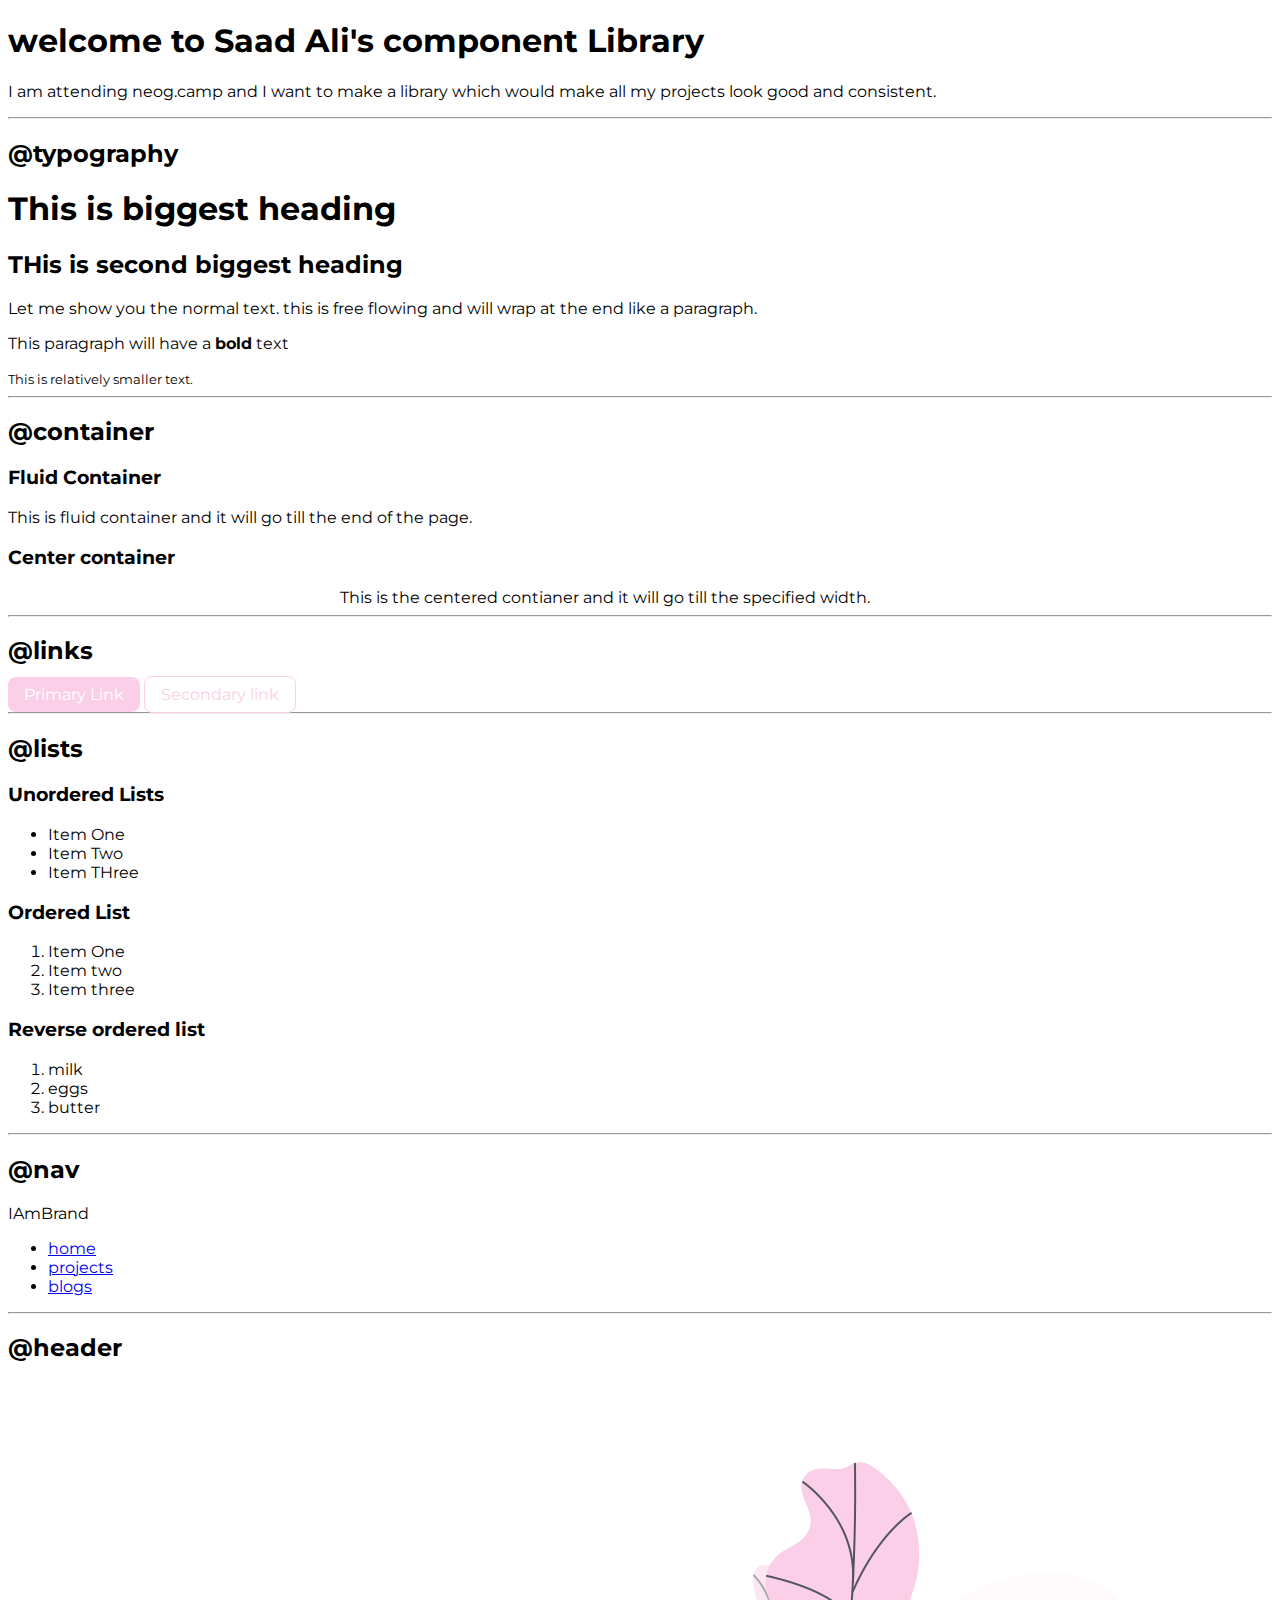
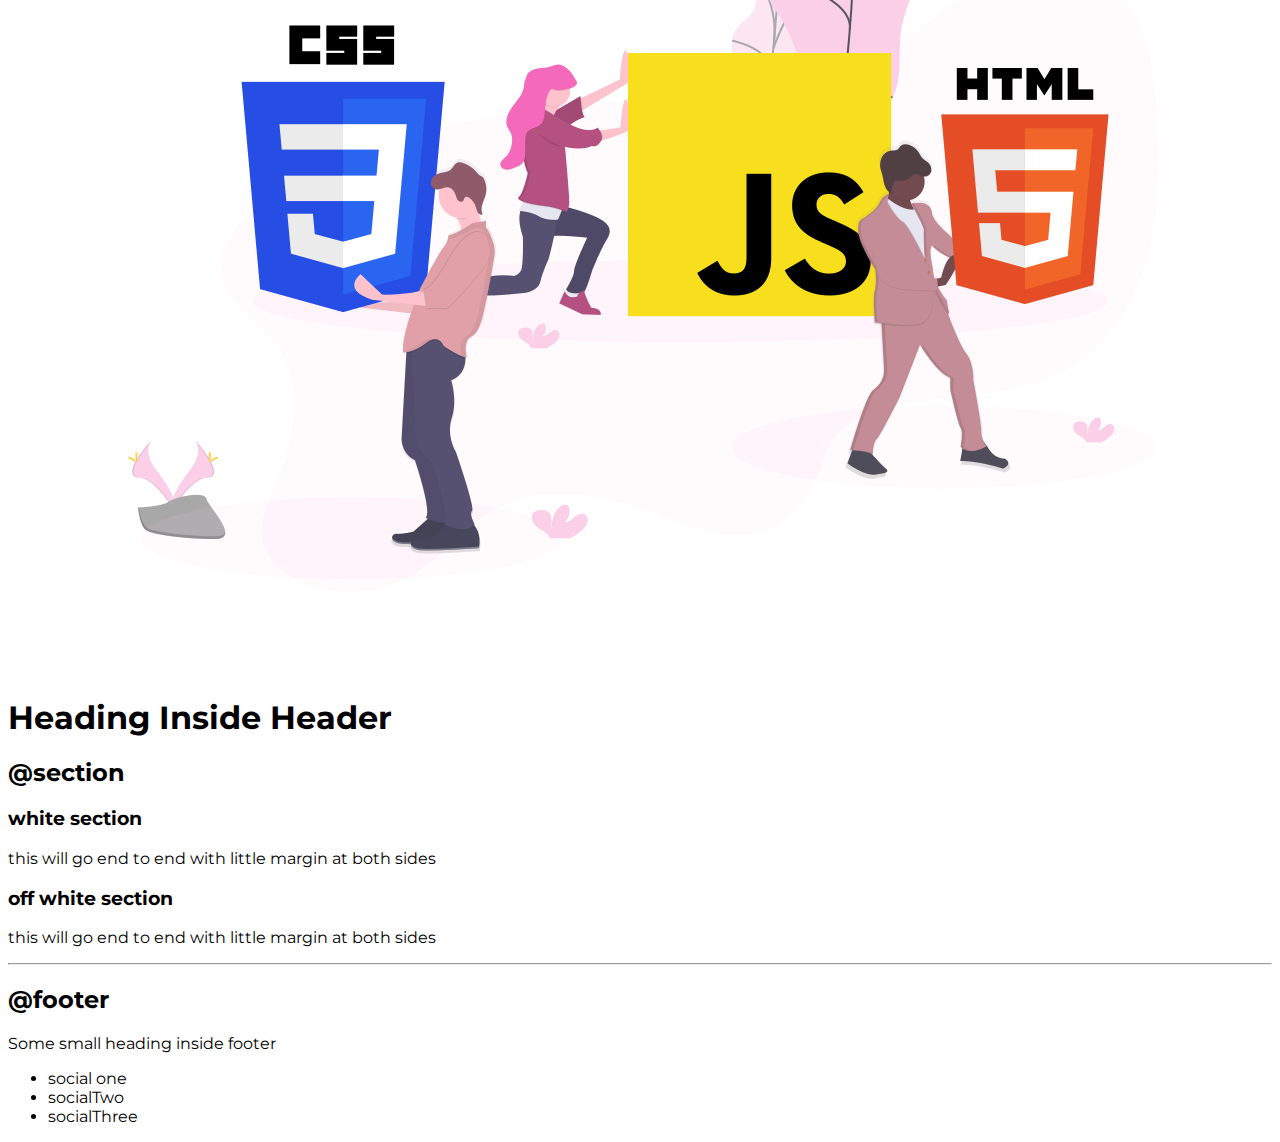
==== index.html @ c10e1b1b "updated links" ====
<!DOCTYPE html>
<html lang="en">
  <head>
    <meta charset="UTF-8" />
    <meta http-equiv="X-UA-Compatible" content="IE=edge" />
    <meta name="viewport" content="width=device-width, initial-scale=1.0" />
    <title>Component Library</title>
    <!-- <style>
      body {
        color: red;
      }
    </style> -->
    <!-- Third way of css -->
    <link rel="stylesheet" href="styles.css" />
  </head>
  <body>
    <h1>welcome to Saad Ali's component Library</h1>
    <p>
      I am attending neog.camp and I want to make a library which would make all
      my projects look good and consistent.
    </p>
    <hr />
    <h2>@typography</h2>
    <h1>This is biggest heading</h1>
    <h2>THis is second biggest heading</h2>
    <p>
      Let me show you the normal text. this is free flowing and will wrap at the
      end like a paragraph.
    </p>
    <p>This paragraph will have a <strong>bold</strong> text</p>
    <small>This is relatively smaller text.</small>
    <hr />
    <h2>@container</h2>
    <h3>Fluid Container</h3>
    <div class="container-fluid">
      This is fluid container and it will go till the end of the page.
    </div>
    <h3>Center container</h3>
    <div class="container container-center">
      This is the centered contianer and it will go till the specified width.
    </div>
    <hr />
    <h2>@links</h2>
    <a href="/" class="link primary-link">Primary Link</a>
    <a href="/" class="link secondary-link">Secondary link</a>
    <hr />
    <h2>@lists</h2>
    <h3>Unordered Lists</h3>
    <ul>
      <li>Item One</li>
      <li>Item Two</li>
      <li>Item THree</li>
    </ul>
    <h3>Ordered List</h3>
    <ol>
      <li>Item One</li>
      <li>Item two</li>
      <li>Item three</li>
    </ol>
    <h3>Reverse ordered list</h3>
    <ol>
      <li>milk</li>
      <li>eggs</li>
      <li>butter</li>
    </ol>
    <hr />
    <h2>@nav</h2>
    <nav>
      <div>IAmBrand</div>
      <ul>
        <li>
          <a href="/">home</a>
        </li>
        <li>
          <a href="/">projects</a>
        </li>
        <li>
          <a href="/">blogs</a>
        </li>
      </ul>
    </nav>
    <hr />
    <h2>@header</h2>
    <header>
      <img src="/images/hero-image.png" />
      <h1>Heading Inside Header</h1>
    </header>
    <h2>@section</h2>

    <section>
      <h3>white section</h3>
      <p>this will go end to end with little margin at both sides</p>
    </section>
    <section>
      <h3>off white section</h3>
      <p>this will go end to end with little margin at both sides</p>
    </section>

    <hr />
    <h2>@footer</h2>
    <footer>
      <div>Some small heading inside footer</div>
      <ul>
        <li>social one</li>
        <li>socialTwo</li>
        <li>socialThree</li>
      </ul>
    </footer>
  </body>
</html>
---- styles.css ----
@import url("https://fonts.googleapis.com/css2?family=Montserrat:wght@400;700&display=swap");

:root {
  --primary-color: #fbcfe8;
}

body {
  font-family: "Montserrat", sans-serif;
}

.container {
  padding-left: 1rem;
  padding-right: 1rem;
}

.container-center {
  max-width: 600px;
  margin: auto;
}

.link {
  text-decoration: none;
  padding: 0.5rem 1rem;
}

.primary-link {
  background-color: var(--primary-color);
  border-radius: 0.5rem;
  color: white;
}

.secondary-link {
  color: var(--primary-color);
  border-radius: 0.5rem;
  border: 1px solid var(--primary-color);
}
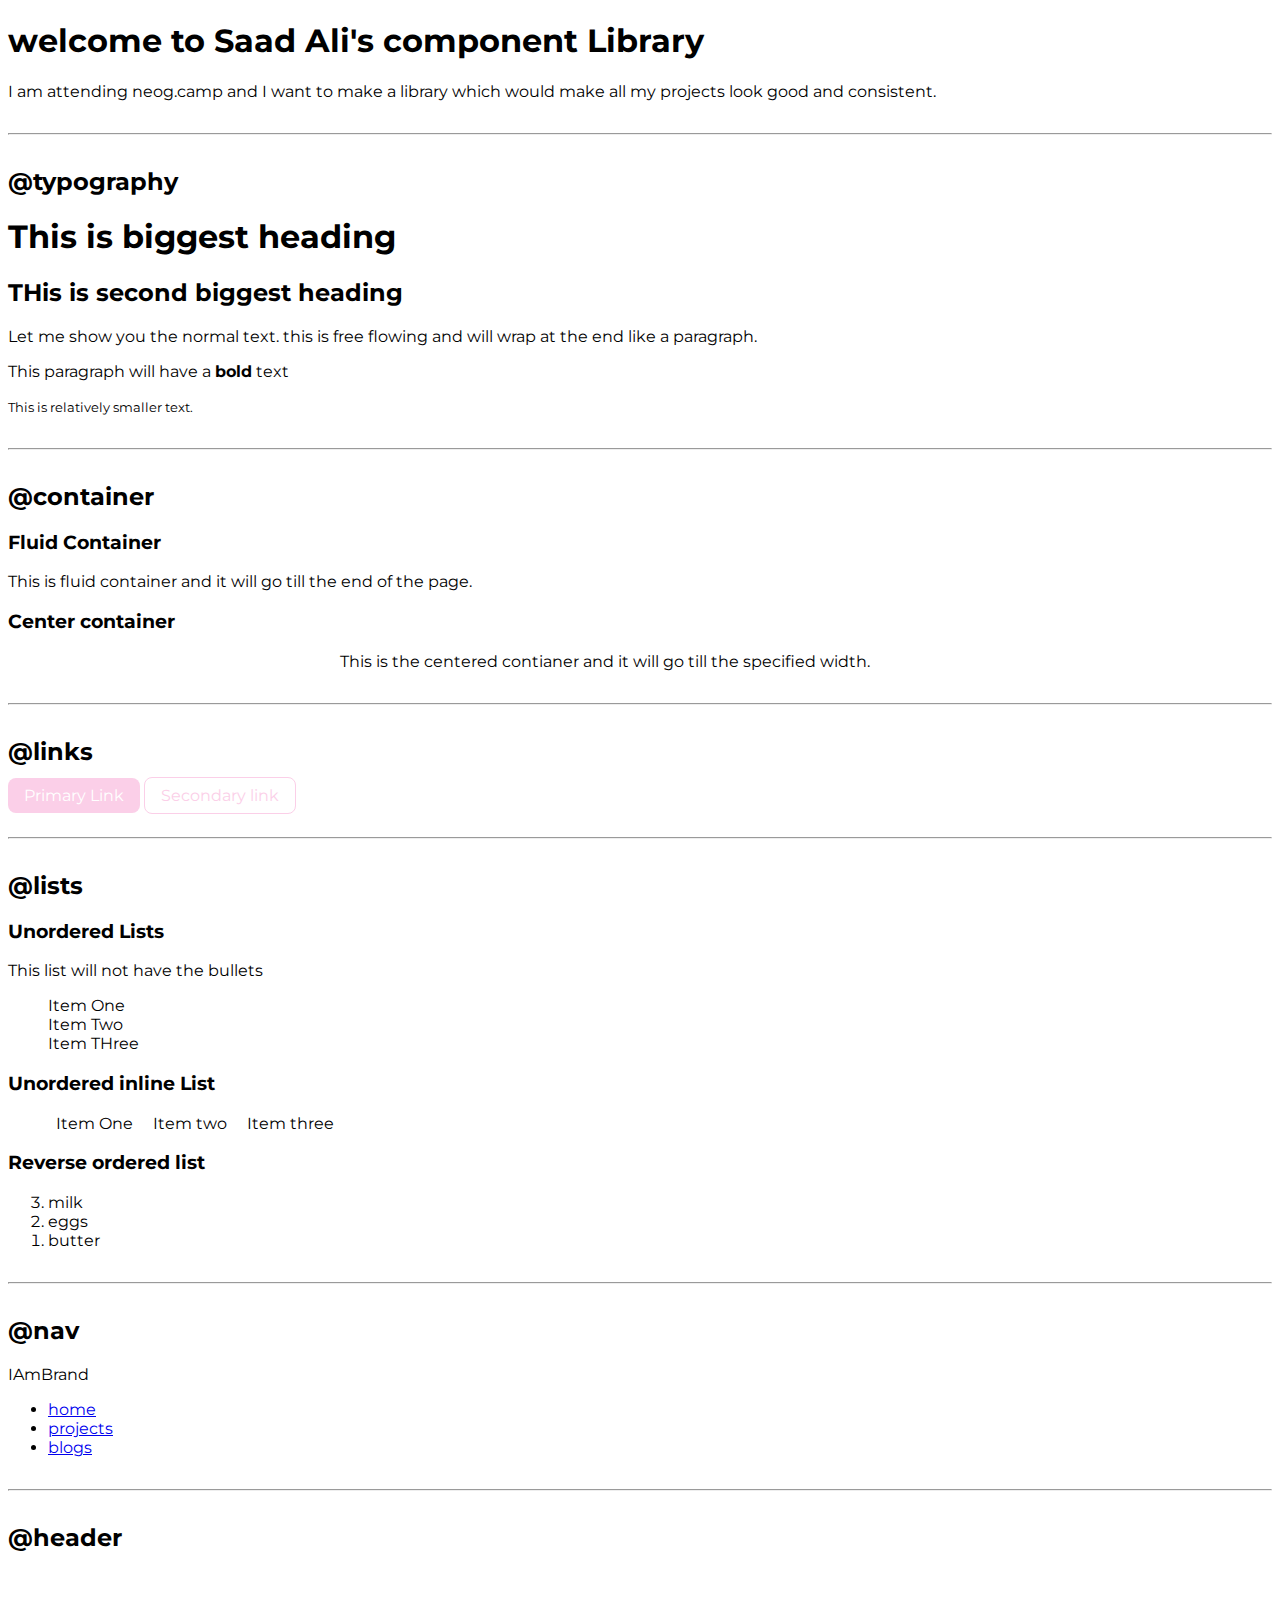
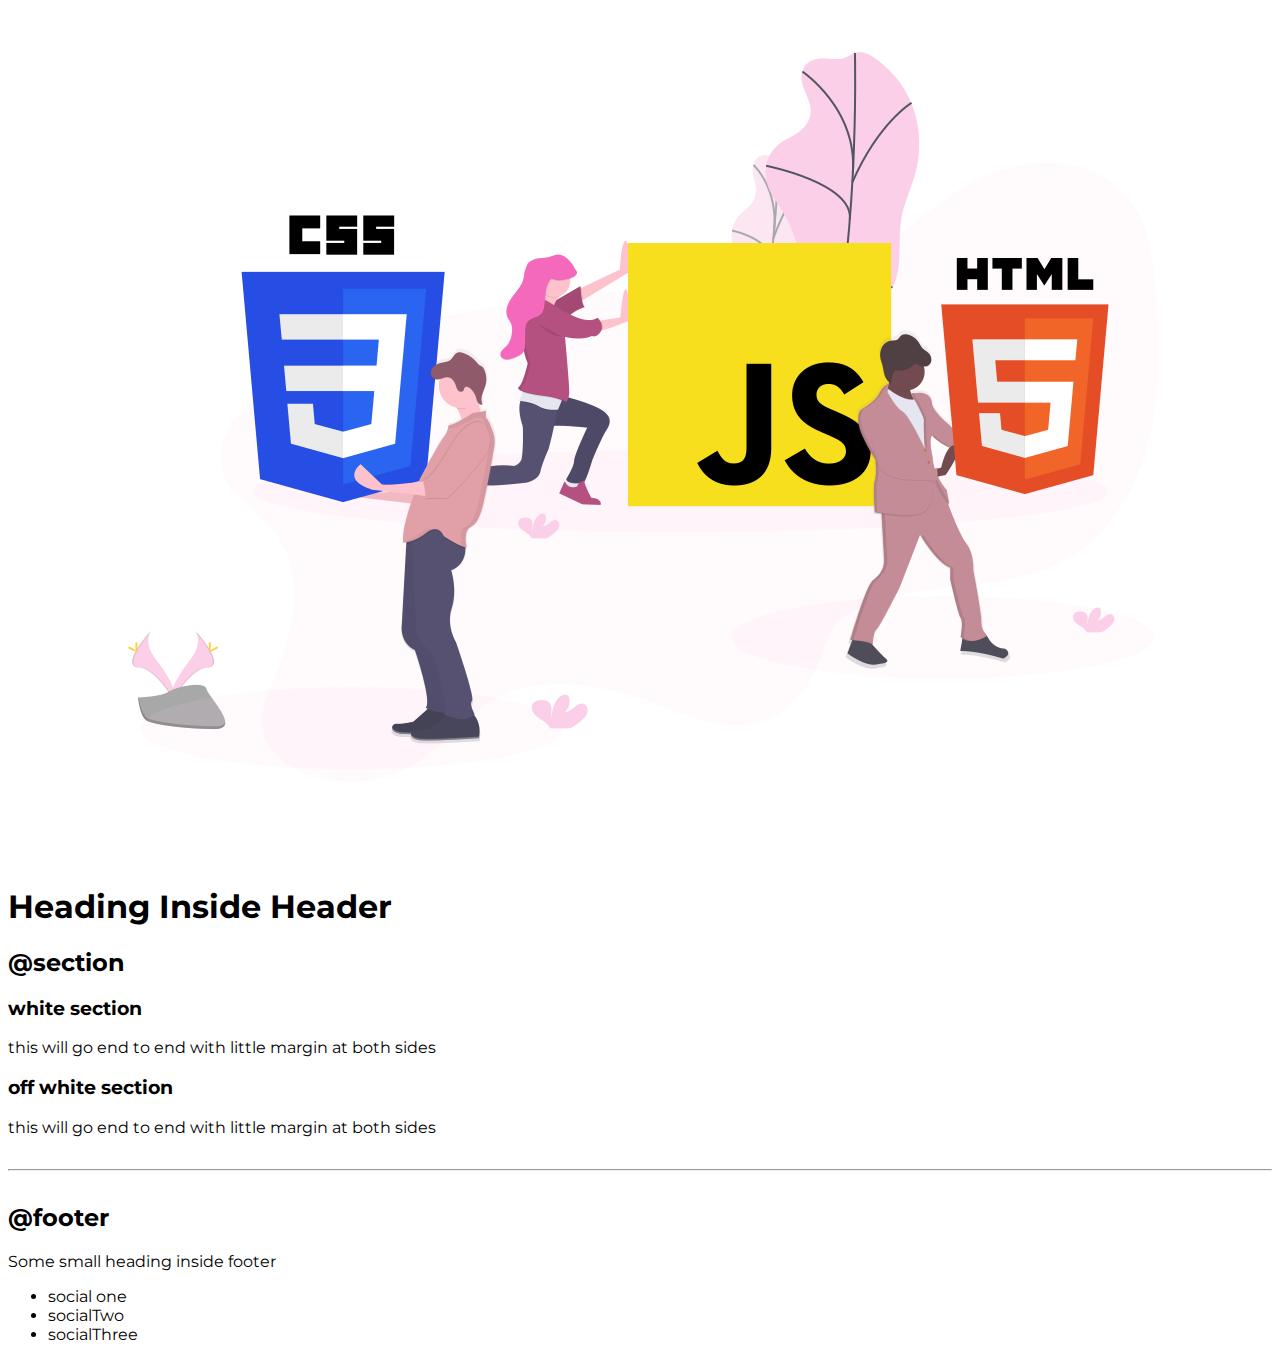
==== commit 7fca32bc: "list" ====
--- a/index.html
+++ b/index.html
@@ -46,19 +46,20 @@
     <hr />
     <h2>@lists</h2>
     <h3>Unordered Lists</h3>
-    <ul>
+    <p>This list will not have the bullets</p>
+    <ul class="list-non-bullet">
       <li>Item One</li>
       <li>Item Two</li>
       <li>Item THree</li>
     </ul>
-    <h3>Ordered List</h3>
-    <ol>
-      <li>Item One</li>
-      <li>Item two</li>
-      <li>Item three</li>
-    </ol>
+    <h3>Unordered inline List</h3>
+    <ul class="list-non-bullet">
+      <li class="list-item-inline">Item One</li>
+      <li class="list-item-inline">Item two</li>
+      <li class="list-item-inline">Item three</li>
+    </ul>
     <h3>Reverse ordered list</h3>
-    <ol>
+    <ol reversed>
       <li>milk</li>
       <li>eggs</li>
       <li>butter</li>
--- a/styles.css
+++ b/styles.css
@@ -8,6 +8,9 @@
   font-family: "Montserrat", sans-serif;
 }
 
+hr {
+  margin: 2rem 0rem;
+}
 .container {
   padding-left: 1rem;
   padding-right: 1rem;
@@ -34,3 +37,12 @@
   border-radius: 0.5rem;
   border: 1px solid var(--primary-color);
 }
+
+.list-non-bullet {
+  list-style: none;
+}
+
+.list-item-inline {
+  display: inline;
+  padding: 0rem 0.5rem;
+}
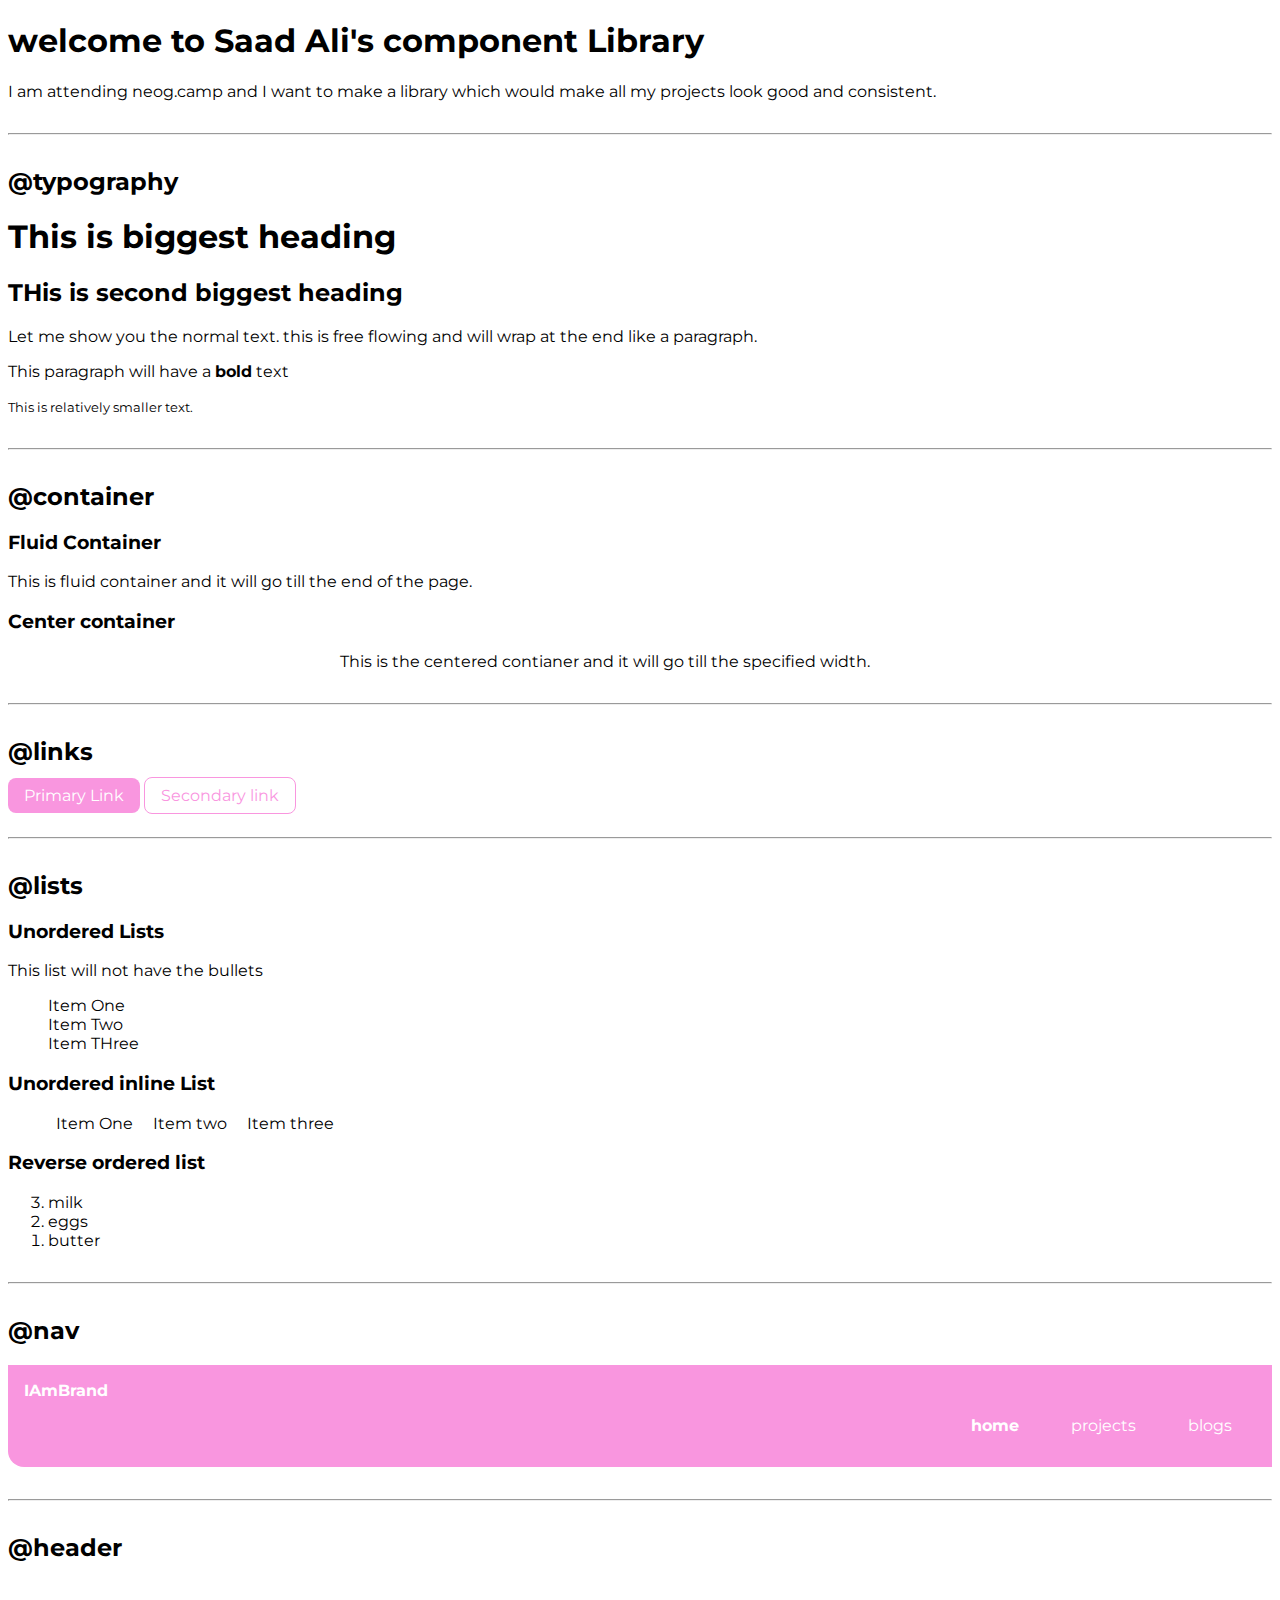
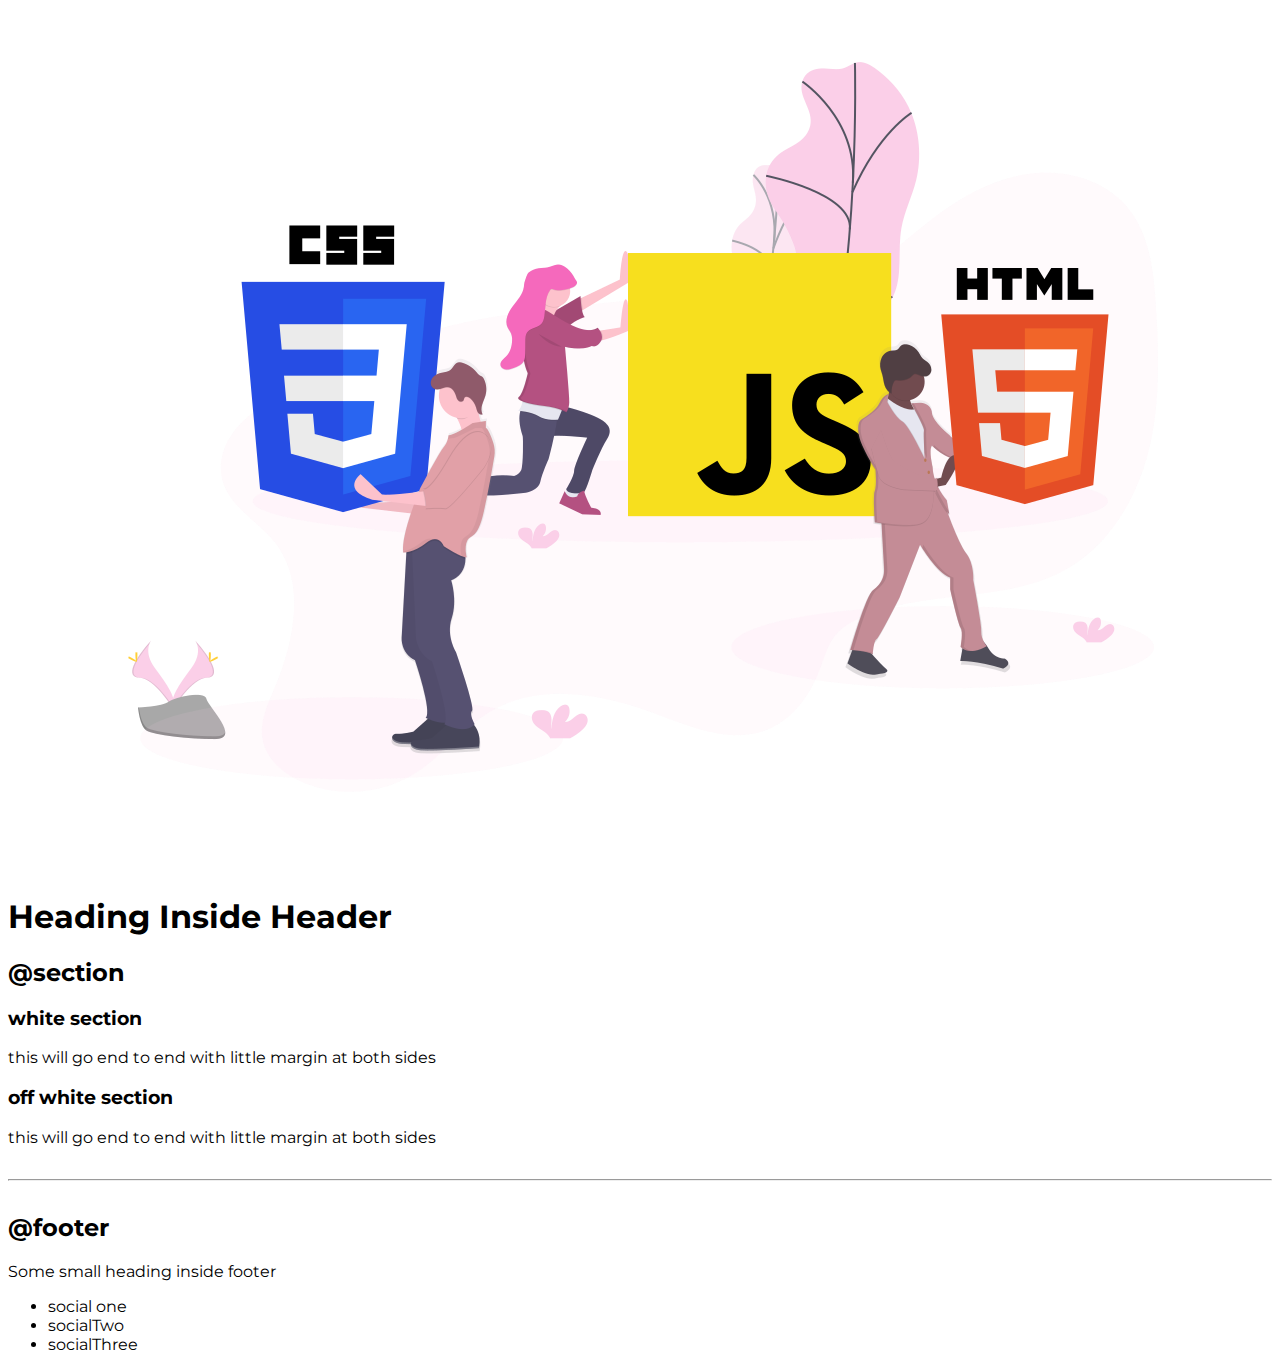
==== commit ceb66361: "navigation" ====
--- a/index.html
+++ b/index.html
@@ -66,17 +66,17 @@
     </ol>
     <hr />
     <h2>@nav</h2>
-    <nav>
-      <div>IAmBrand</div>
-      <ul>
-        <li>
-          <a href="/">home</a>
+    <nav class="navigation container">
+      <div class="nav-brand">IAmBrand</div>
+      <ul class="list-non-bullet nav-pills">
+        <li class="list-item-inline">
+          <a class="link link-active" href="/">home</a>
         </li>
-        <li>
-          <a href="/">projects</a>
+        <li class="list-item-inline">
+          <a class="link" href="/">projects</a>
         </li>
-        <li>
-          <a href="/">blogs</a>
+        <li class="list-item-inline">
+          <a class="link" href="/">blogs</a>
         </li>
       </ul>
     </nav>
--- a/styles.css
+++ b/styles.css
@@ -1,7 +1,7 @@
 @import url("https://fonts.googleapis.com/css2?family=Montserrat:wght@400;700&display=swap");
 
 :root {
-  --primary-color: #fbcfe8;
+  --primary-color: #f996df;
 }
 
 body {
@@ -46,3 +46,25 @@
   display: inline;
   padding: 0rem 0.5rem;
 }
+
+.navigation {
+  background-color: var(--primary-color);
+  color: white;
+  padding: 1rem;
+  border-bottom-left-radius: 1rem;
+}
+
+.navigation .nav-brand {
+  font-weight: bold;
+  font-size: 1rem;
+}
+.navigation .link {
+  color: white;
+}
+.navigation .nav-pills {
+  text-align: right;
+}
+
+.navigation .link-active {
+  font-weight: bold;
+}
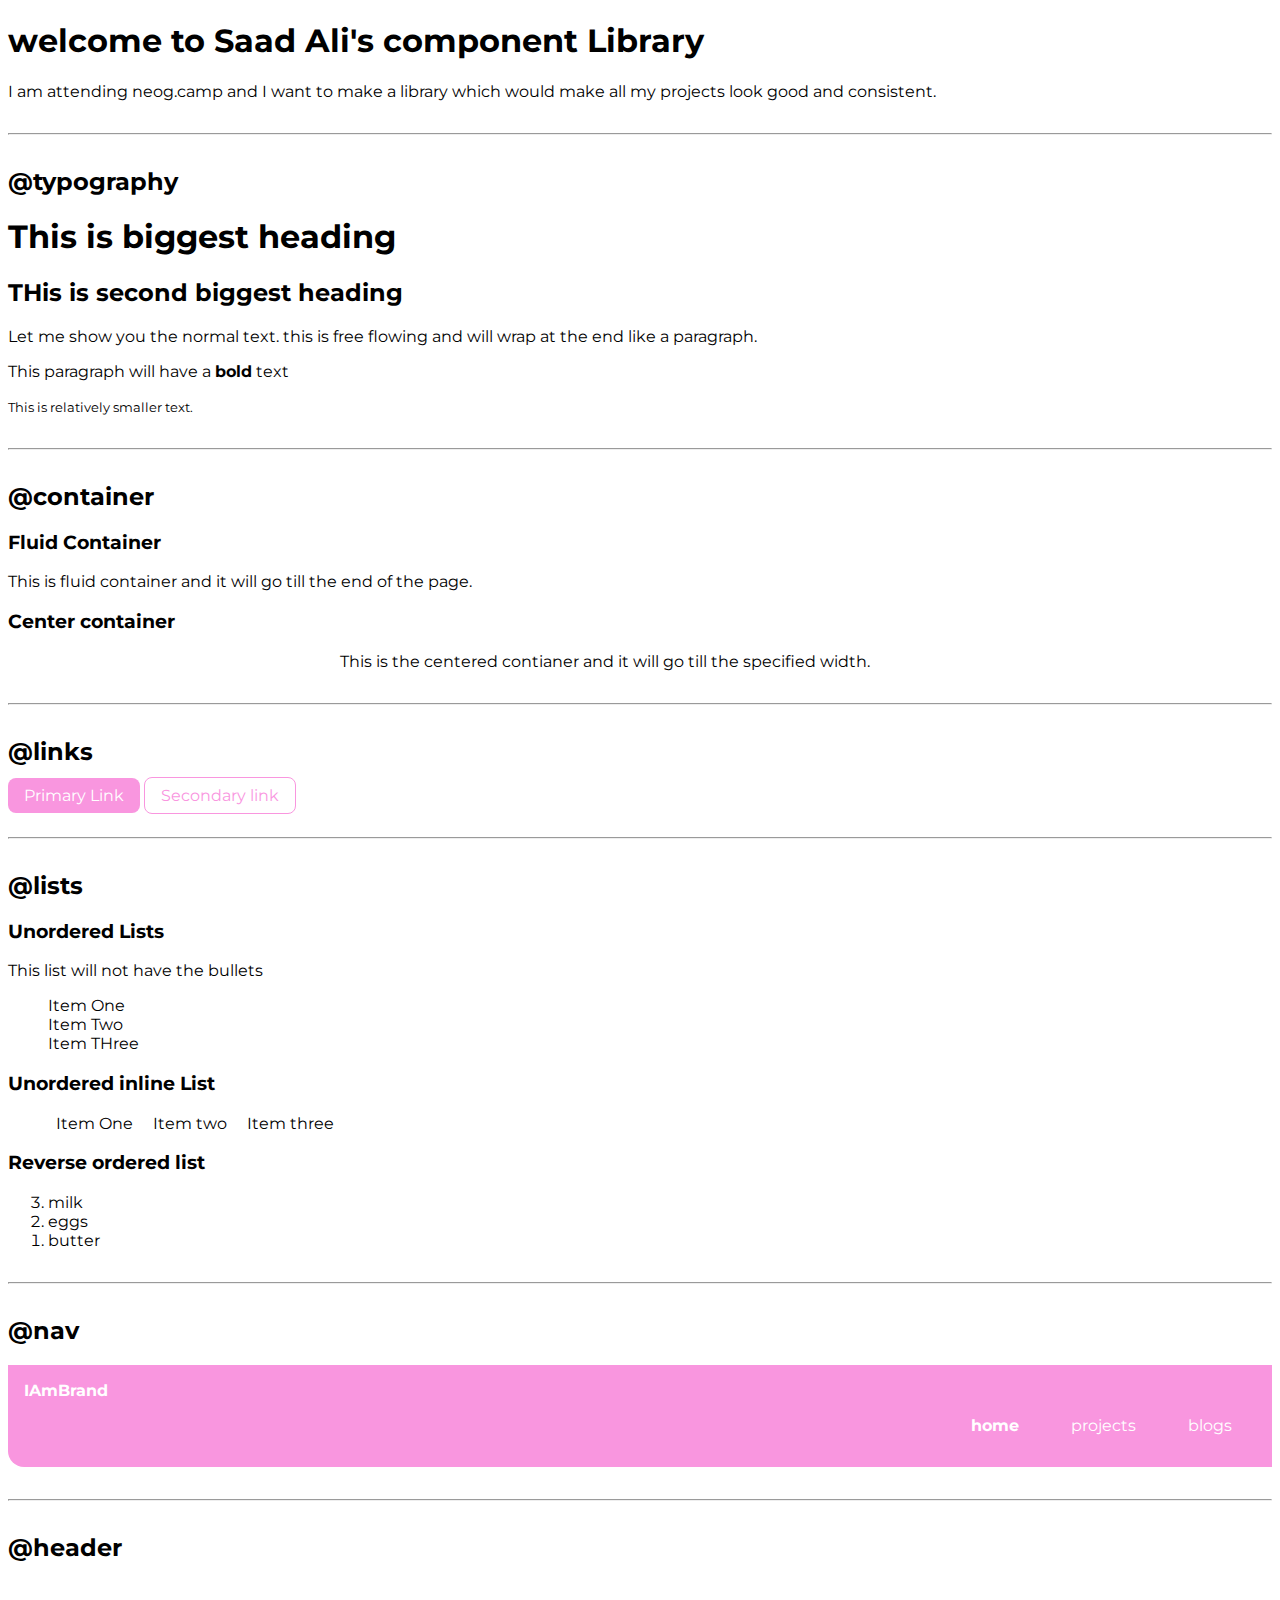
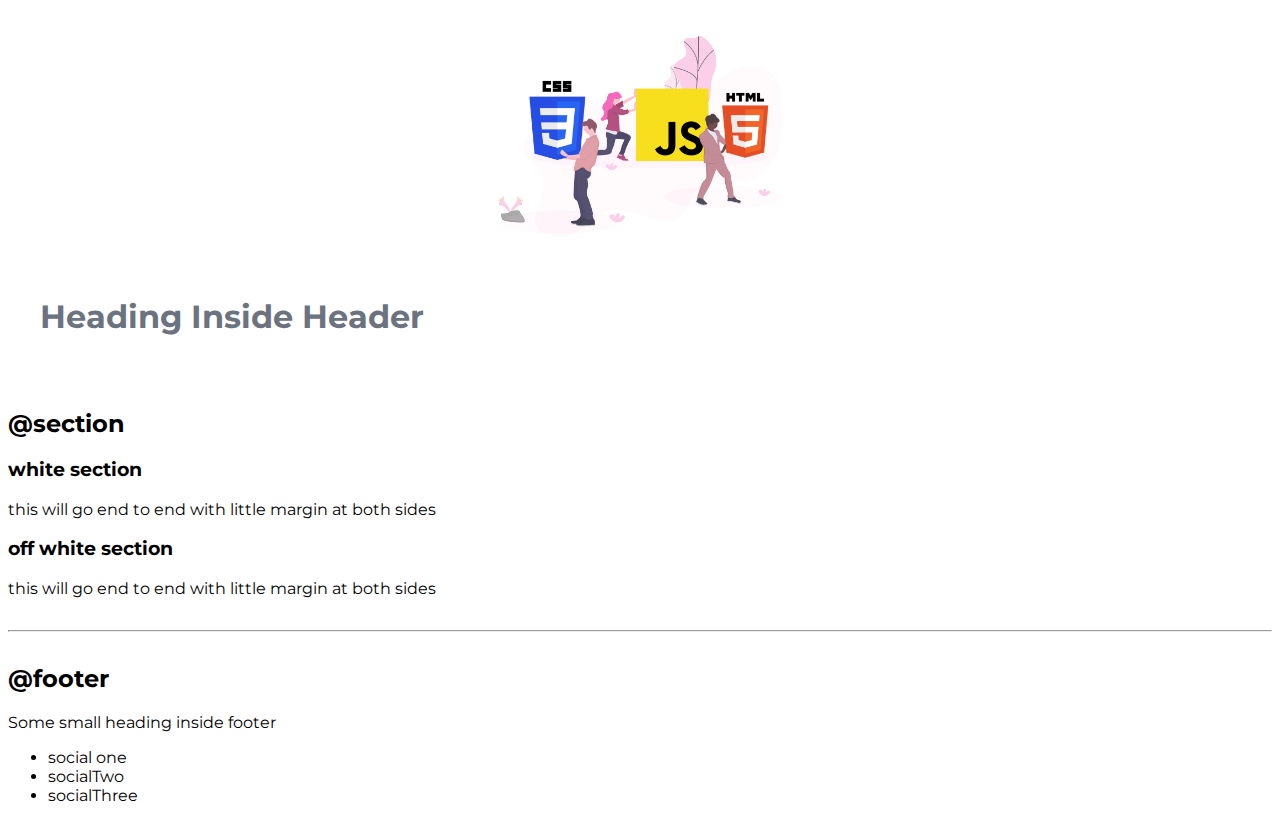
==== commit 7f2966d1: "header" ====
--- a/index.html
+++ b/index.html
@@ -82,9 +82,9 @@
     </nav>
     <hr />
     <h2>@header</h2>
-    <header>
-      <img src="/images/hero-image.png" />
-      <h1>Heading Inside Header</h1>
+    <header class="hero">
+      <img class="hero-image" src="/images/hero-image.png" />
+      <h1 class="hero-heading">Heading Inside Header</h1>
     </header>
     <h2>@section</h2>
 
--- a/styles.css
+++ b/styles.css
@@ -2,6 +2,7 @@
 
 :root {
   --primary-color: #f996df;
+  --dark-gray: #6b7280;
 }
 
 body {
@@ -68,3 +69,18 @@
 .navigation .link-active {
   font-weight: bold;
 }
+
+.hero {
+  padding: 2rem;
+}
+
+.hero .hero-image {
+  max-width: 350px;
+  display: block;
+  margin: auto;
+}
+
+.hero .hero-heading {
+  color: var(--dark-gray);
+  padding: 1rem 0 0 0;
+}
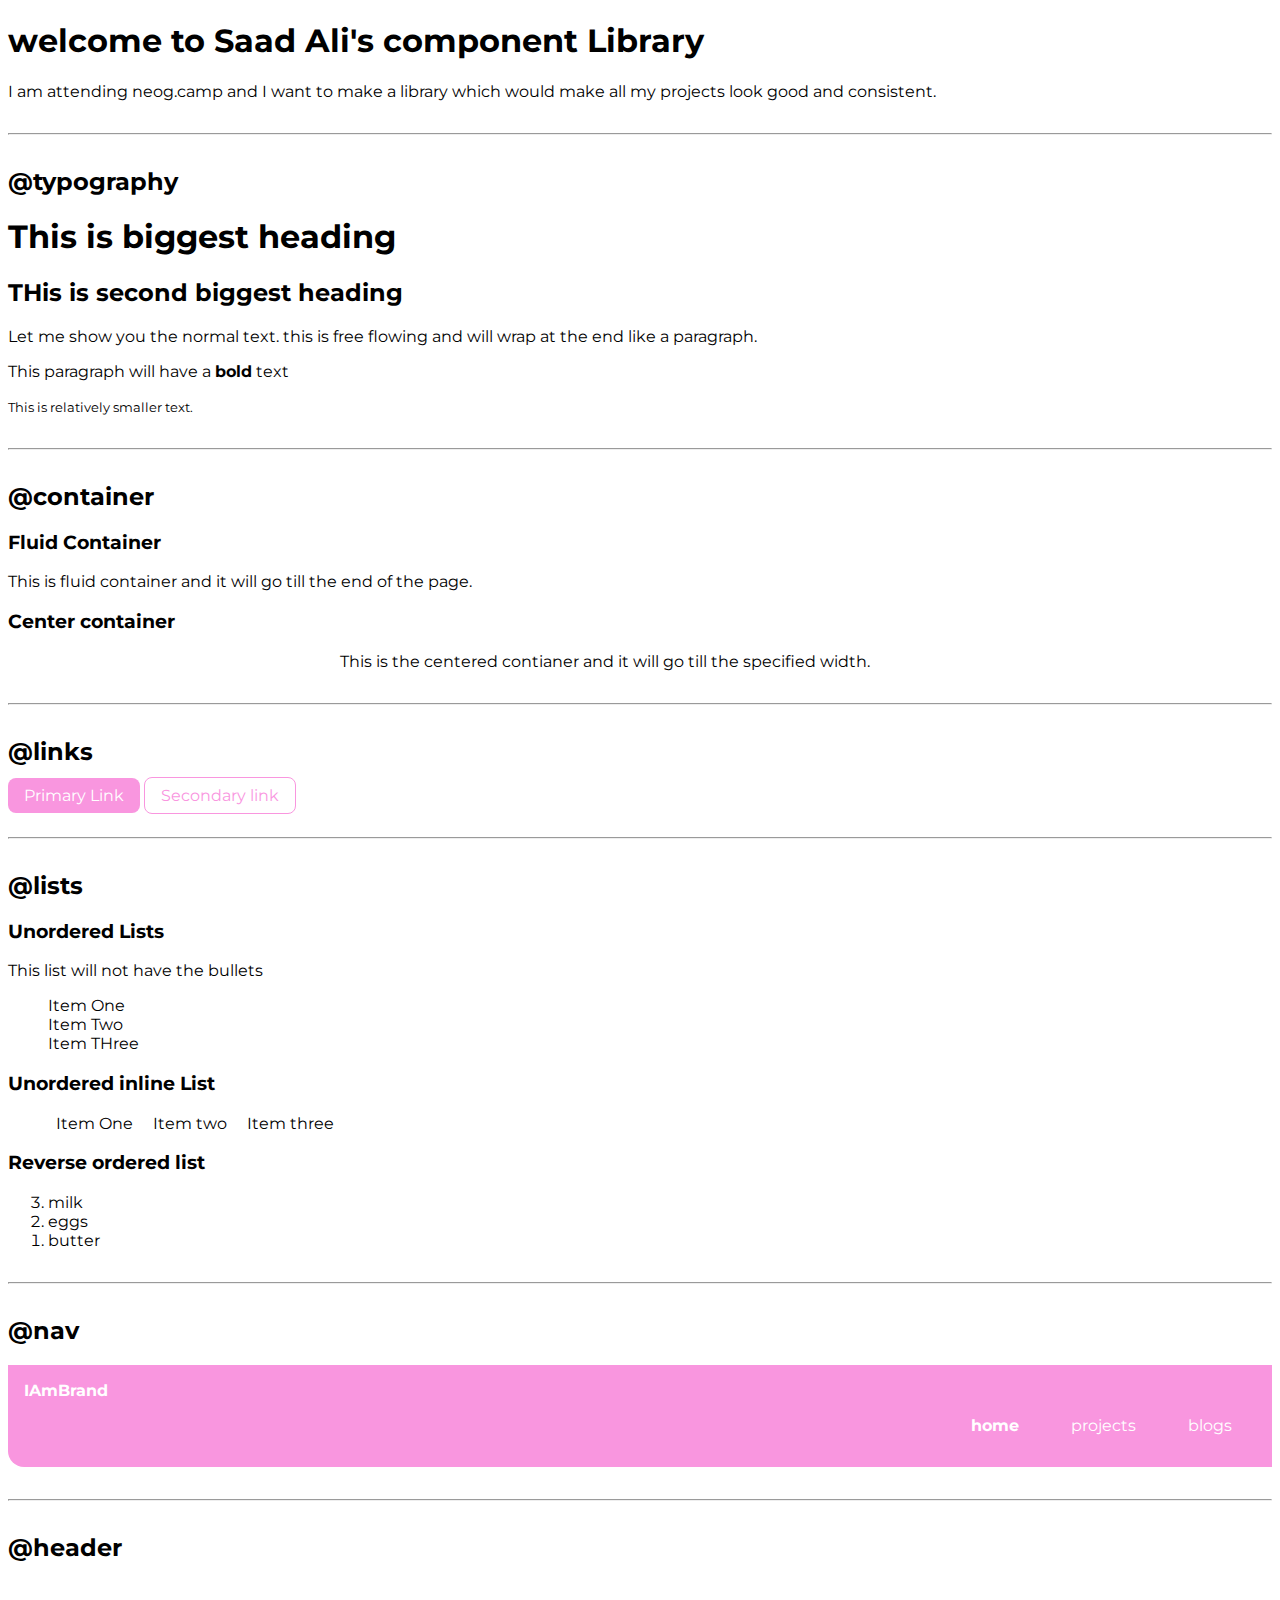
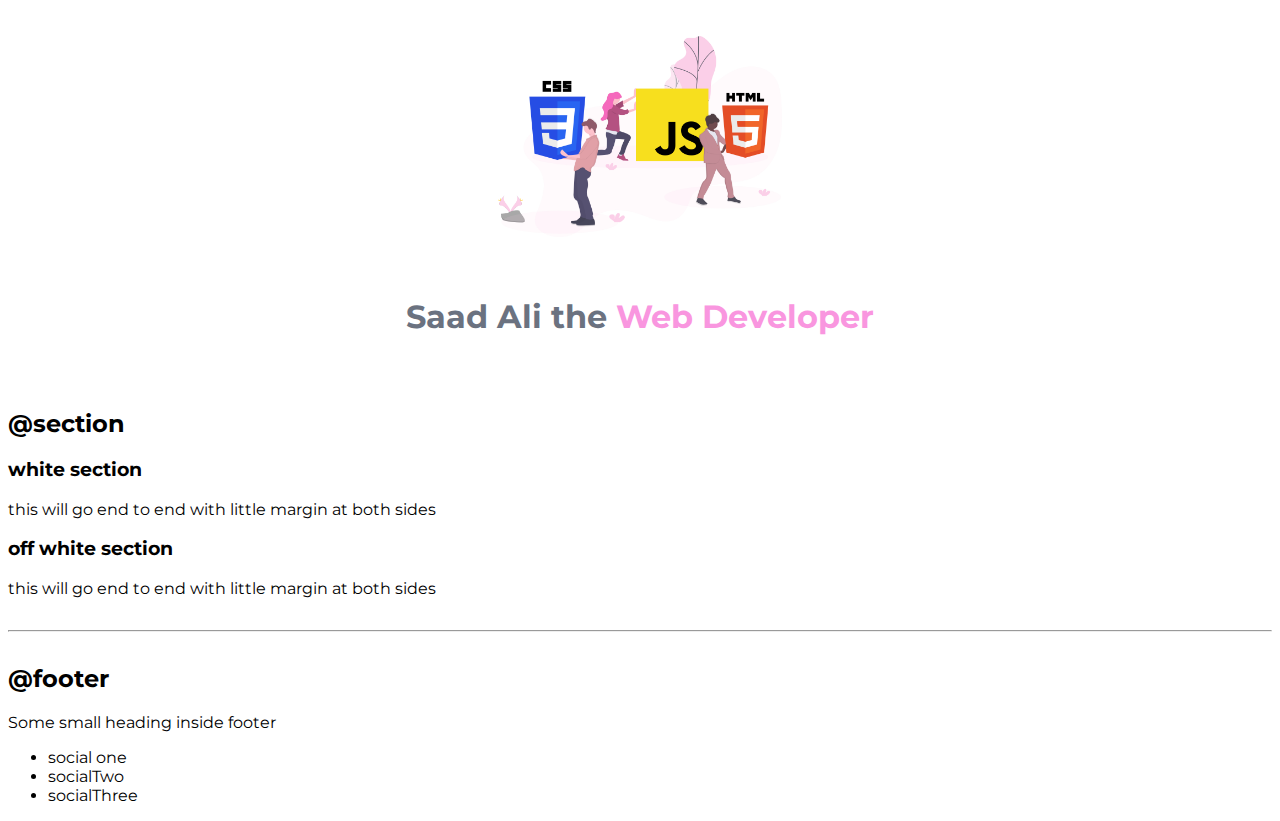
==== commit c202bf05: "updated heading" ====
--- a/index.html
+++ b/index.html
@@ -84,7 +84,10 @@
     <h2>@header</h2>
     <header class="hero">
       <img class="hero-image" src="/images/hero-image.png" />
-      <h1 class="hero-heading">Heading Inside Header</h1>
+      <h1 class="hero-heading">
+        Saad Ali the
+        <span style="color: var(--primary-color)"> Web Developer</span>
+      </h1>
     </header>
     <h2>@section</h2>
 
--- a/styles.css
+++ b/styles.css
@@ -83,4 +83,5 @@
 .hero .hero-heading {
   color: var(--dark-gray);
   padding: 1rem 0 0 0;
+  text-align: center;
 }
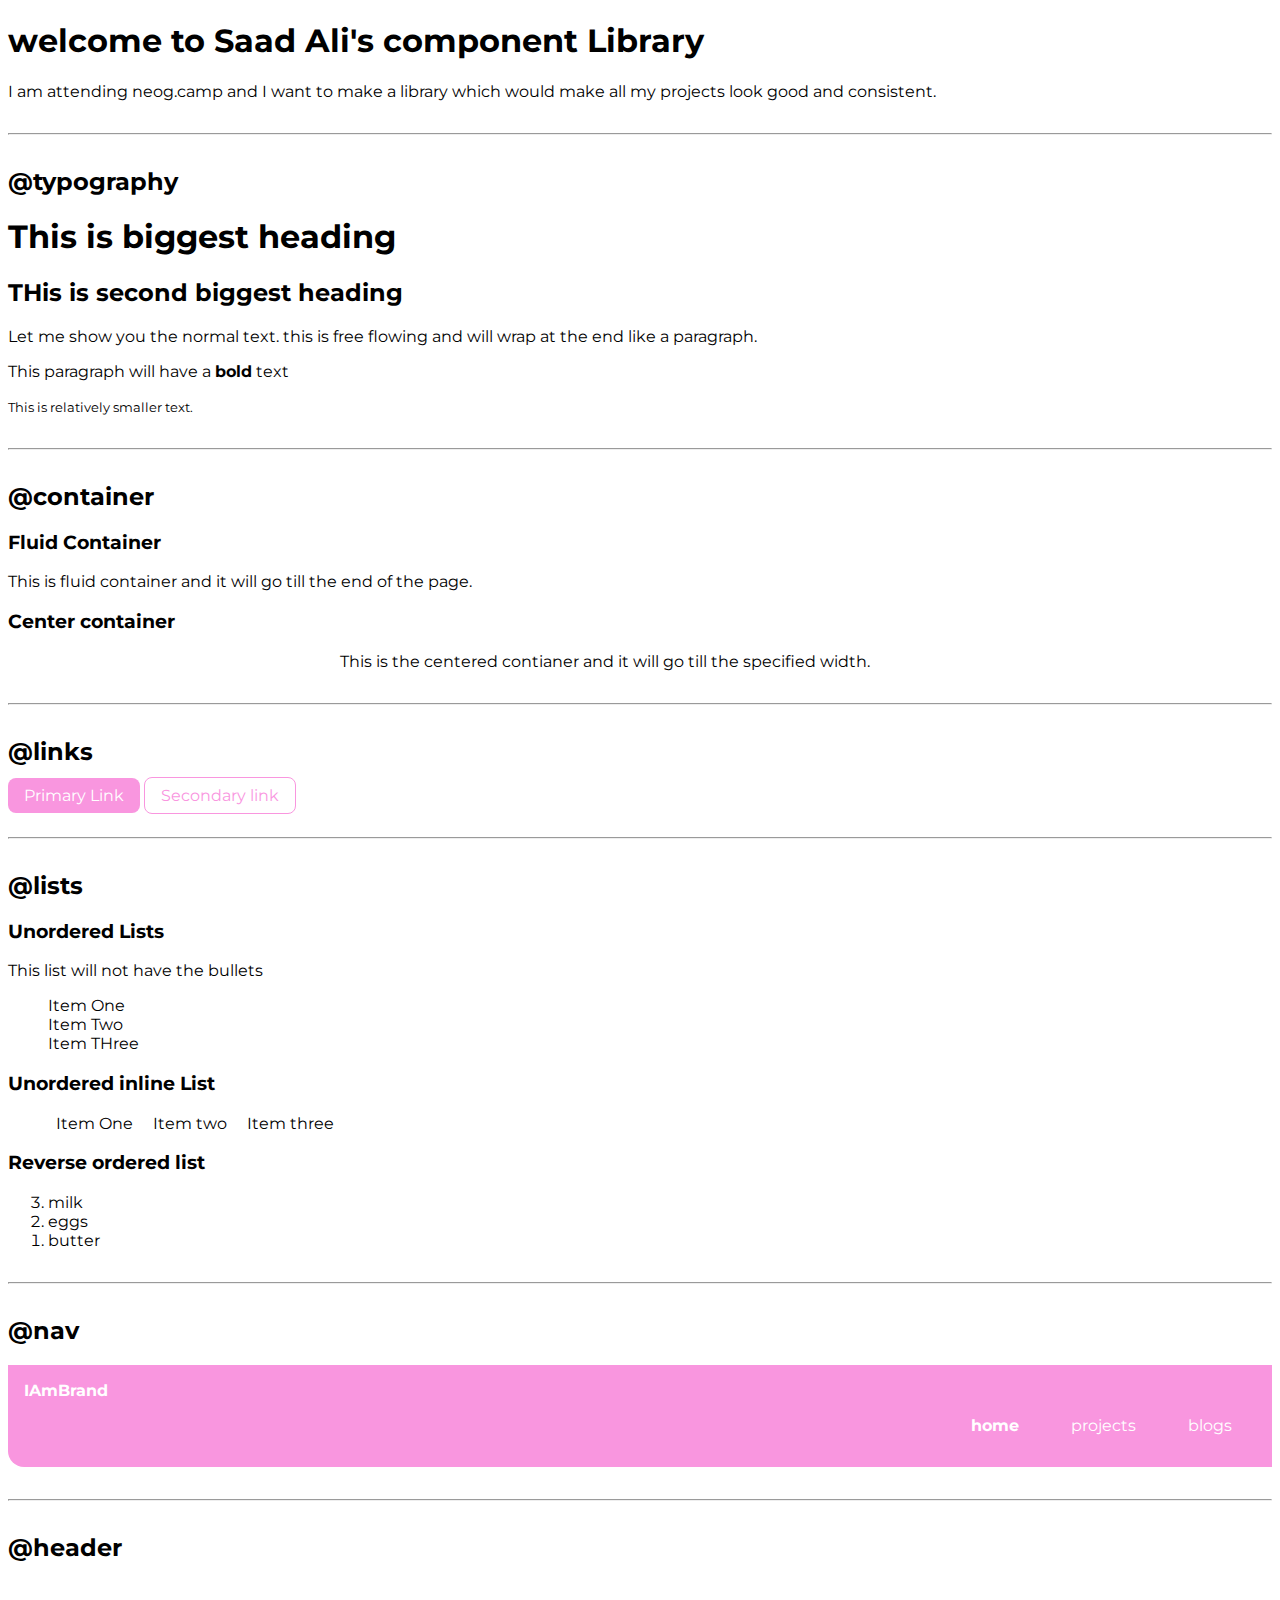
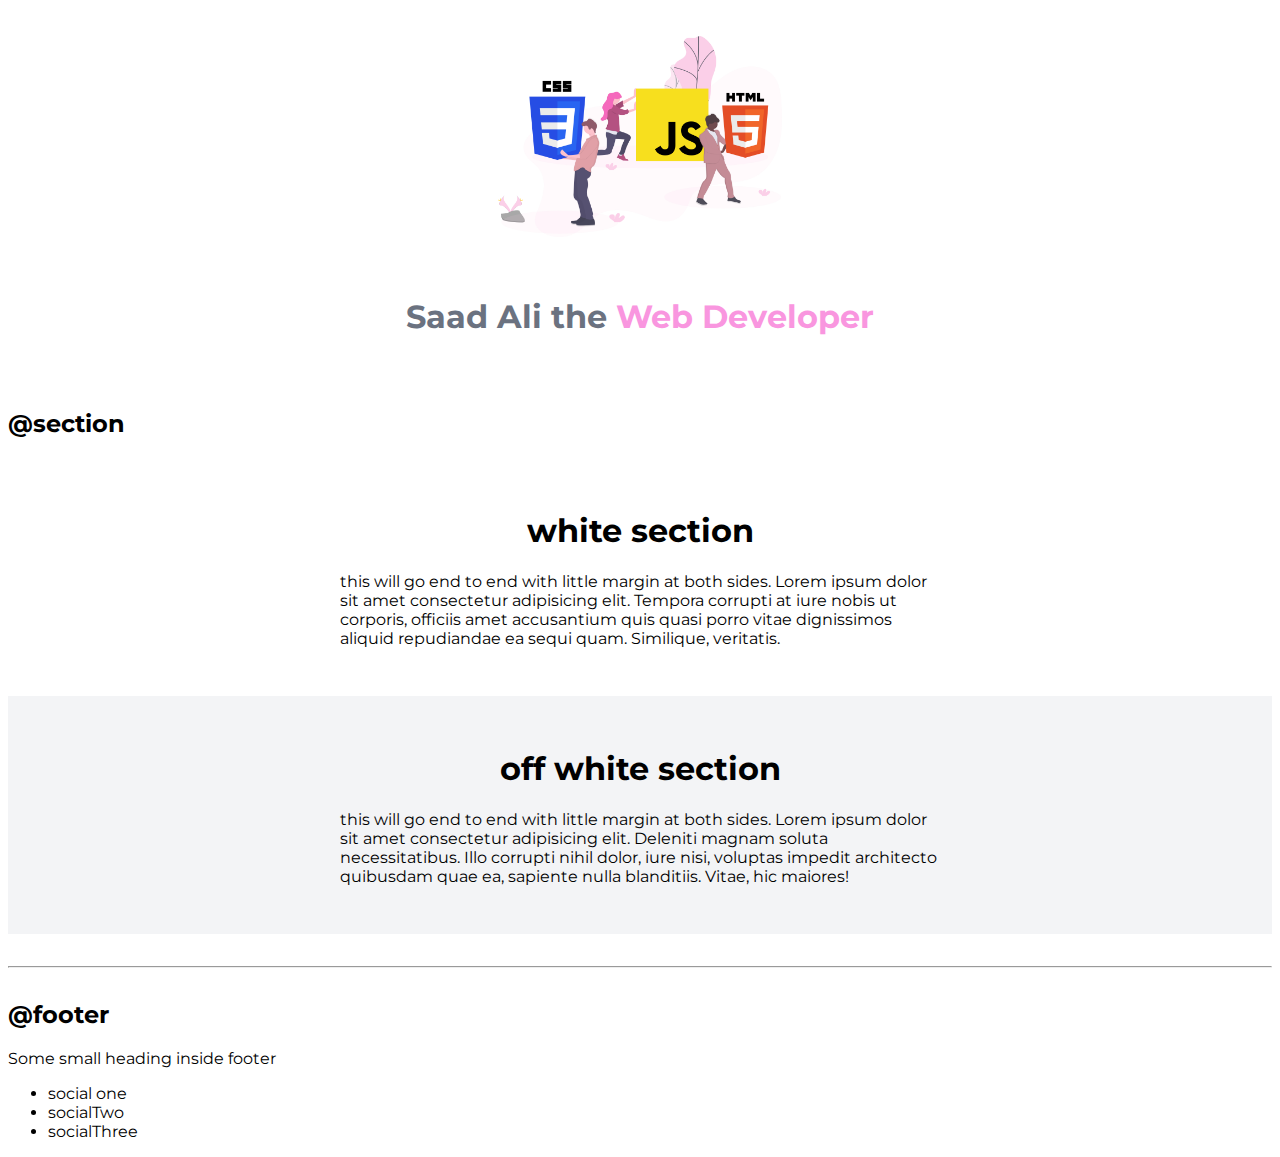
==== commit d4db6afc: "section" ====
--- a/index.html
+++ b/index.html
@@ -90,14 +90,28 @@
       </h1>
     </header>
     <h2>@section</h2>
-
-    <section>
-      <h3>white section</h3>
-      <p>this will go end to end with little margin at both sides</p>
+    <section class="section">
+      <div class="container container-center">
+        <h1>white section</h1>
+        <p>
+          this will go end to end with little margin at both sides. Lorem ipsum
+          dolor sit amet consectetur adipisicing elit. Tempora corrupti at iure
+          nobis ut corporis, officiis amet accusantium quis quasi porro vitae
+          dignissimos aliquid repudiandae ea sequi quam. Similique, veritatis.
+        </p>
+      </div>
     </section>
-    <section>
-      <h3>off white section</h3>
-      <p>this will go end to end with little margin at both sides</p>
+    <section class="section ow">
+      <div class="container container-center">
+        <h1>off white section</h1>
+        <p>
+          this will go end to end with little margin at both sides. Lorem ipsum
+          dolor sit amet consectetur adipisicing elit. Deleniti magnam soluta
+          necessitatibus. Illo corrupti nihil dolor, iure nisi, voluptas impedit
+          architecto quibusdam quae ea, sapiente nulla blanditiis. Vitae, hic
+          maiores!
+        </p>
+      </div>
     </section>
 
     <hr />
--- a/styles.css
+++ b/styles.css
@@ -3,6 +3,7 @@
 :root {
   --primary-color: #f996df;
   --dark-gray: #6b7280;
+  --off-white: #f3f4f6;
 }
 
 body {
@@ -85,3 +86,14 @@
   padding: 1rem 0 0 0;
   text-align: center;
 }
+
+.section h1 {
+  text-align: center;
+}
+
+.section {
+  padding: 2rem;
+}
+.ow {
+  background-color: var(--off-white);
+}
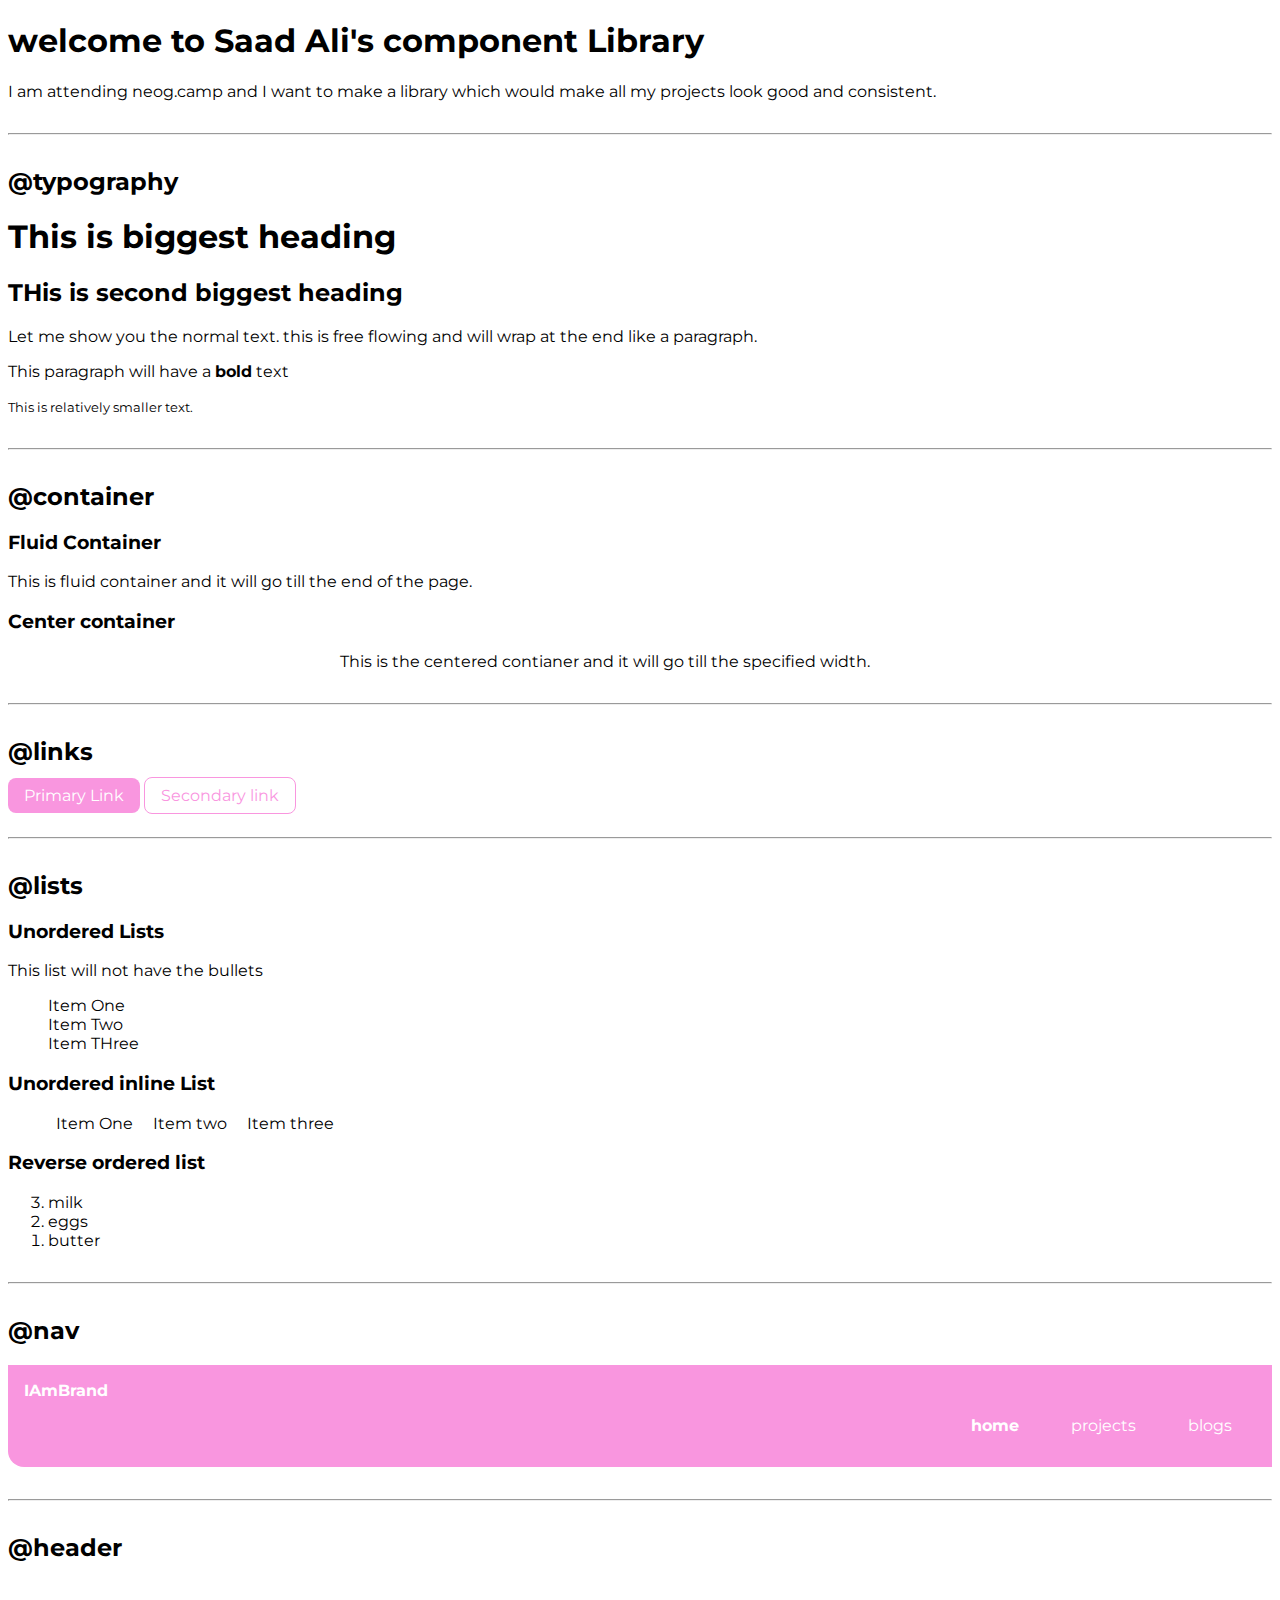
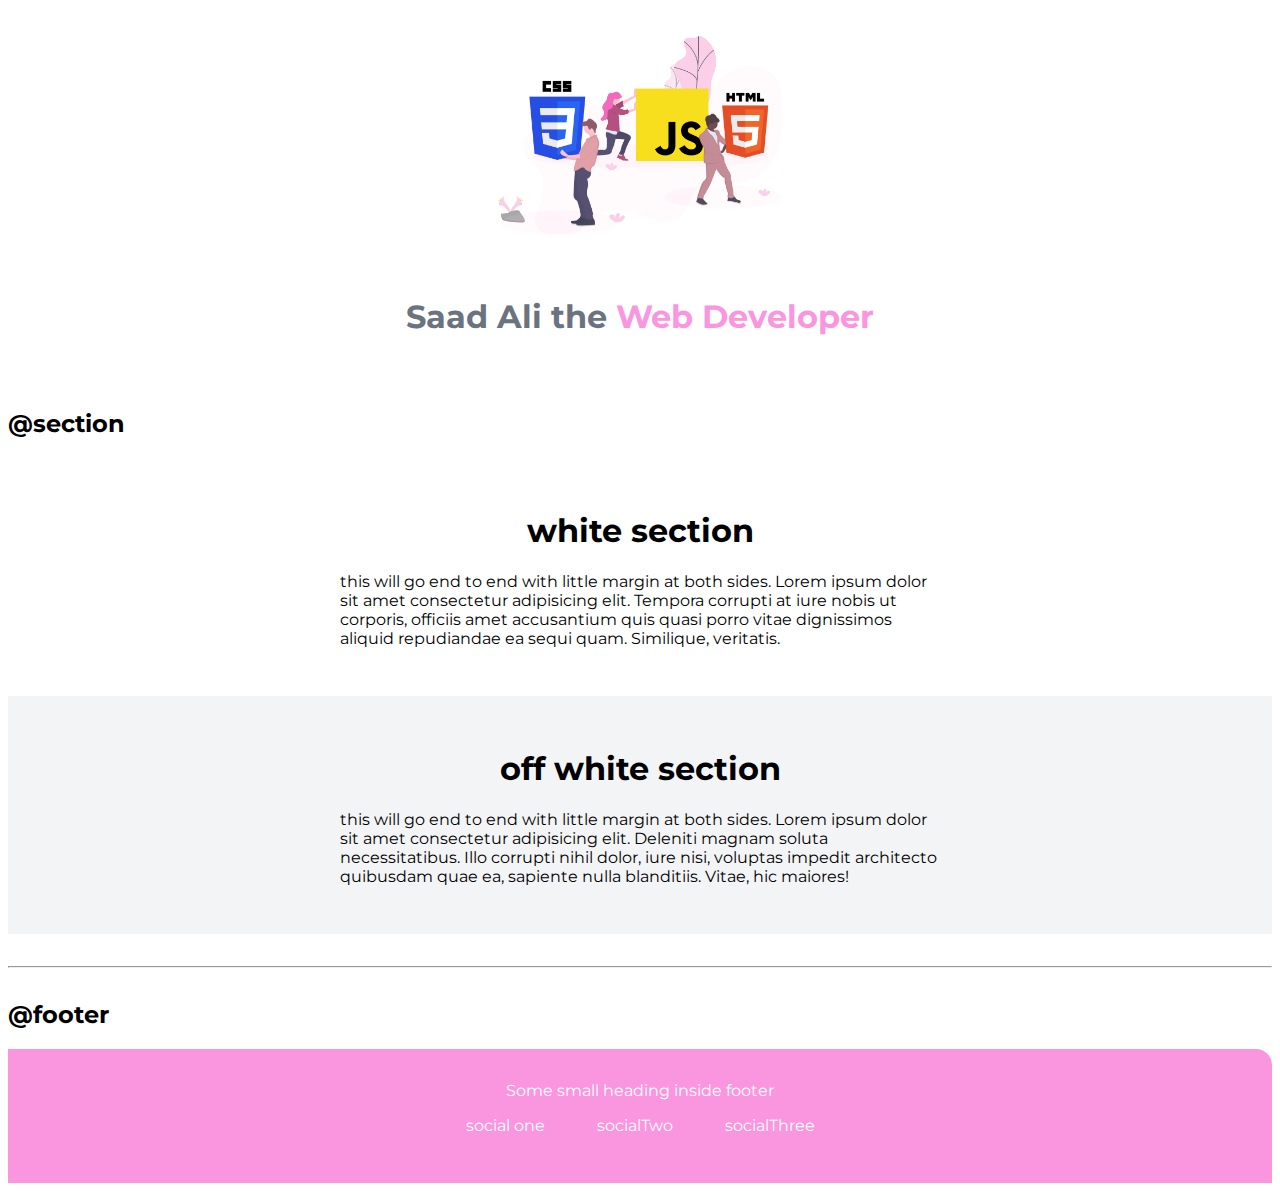
==== commit 96313a4c: "updated" ====
--- a/index.html
+++ b/index.html
@@ -116,12 +116,18 @@
 
     <hr />
     <h2>@footer</h2>
-    <footer>
-      <div>Some small heading inside footer</div>
-      <ul>
-        <li>social one</li>
-        <li>socialTwo</li>
-        <li>socialThree</li>
+    <footer class="footer">
+      <div class="footer-header">Some small heading inside footer</div>
+      <ul class="social-links list-non-bullet">
+        <li class="list-item-inline">
+          <a class="link" href="/"> social one </a>
+        </li>
+        <li class="list-item-inline">
+          <a class="link" href="/"> socialTwo </a>
+        </li>
+        <li class="list-item-inline">
+          <a class="link" href="/"> socialThree </a>
+        </li>
       </ul>
     </footer>
   </body>
--- a/styles.css
+++ b/styles.css
@@ -97,3 +97,19 @@
 .ow {
   background-color: var(--off-white);
 }
+
+.footer {
+  background-color: var(--primary-color);
+  padding: 2rem 1rem;
+  text-align: center;
+  color: white;
+  border-top-right-radius: 1rem;
+}
+
+.footer .link {
+  color: white;
+}
+
+.footer ul {
+  padding-inline-start: 0;
+}
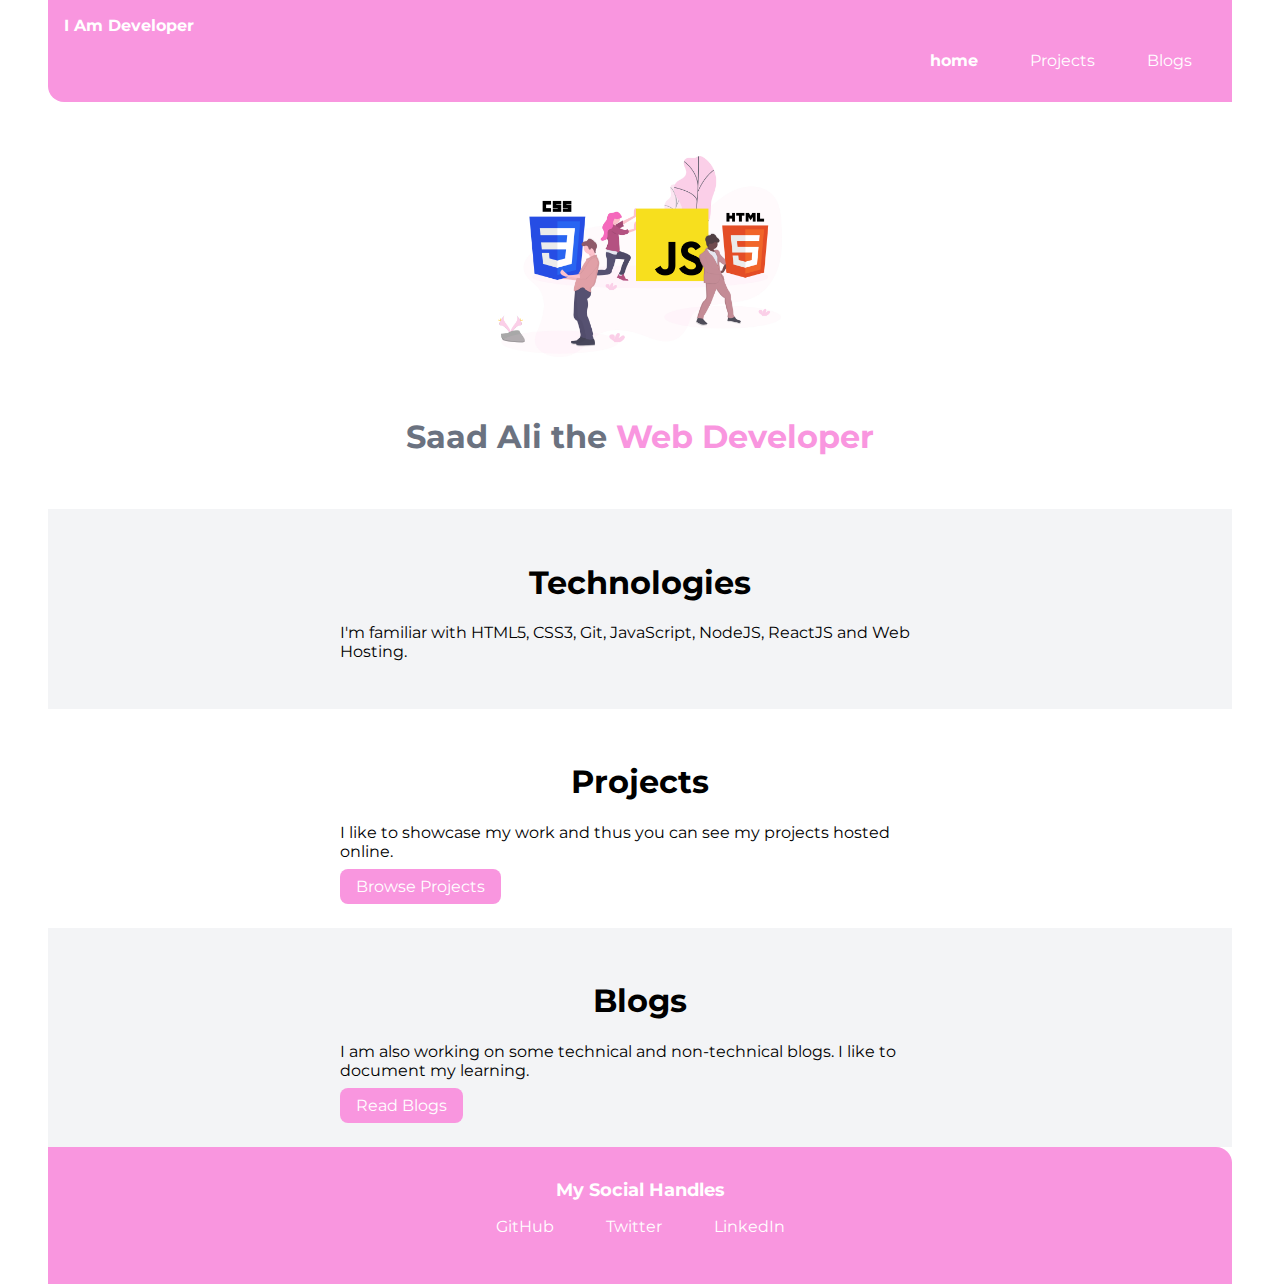
==== commit 01fc736a: "added projects and blogs page" ====
--- a/index.html
+++ b/index.html
@@ -4,84 +4,24 @@
     <meta charset="UTF-8" />
     <meta http-equiv="X-UA-Compatible" content="IE=edge" />
     <meta name="viewport" content="width=device-width, initial-scale=1.0" />
-    <title>Component Library</title>
-    <!-- <style>
-      body {
-        color: red;
-      }
-    </style> -->
-    <!-- Third way of css -->
+    <title>Home | Saad Ali</title>
     <link rel="stylesheet" href="styles.css" />
   </head>
   <body>
-    <h1>welcome to Saad Ali's component Library</h1>
-    <p>
-      I am attending neog.camp and I want to make a library which would make all
-      my projects look good and consistent.
-    </p>
-    <hr />
-    <h2>@typography</h2>
-    <h1>This is biggest heading</h1>
-    <h2>THis is second biggest heading</h2>
-    <p>
-      Let me show you the normal text. this is free flowing and will wrap at the
-      end like a paragraph.
-    </p>
-    <p>This paragraph will have a <strong>bold</strong> text</p>
-    <small>This is relatively smaller text.</small>
-    <hr />
-    <h2>@container</h2>
-    <h3>Fluid Container</h3>
-    <div class="container-fluid">
-      This is fluid container and it will go till the end of the page.
-    </div>
-    <h3>Center container</h3>
-    <div class="container container-center">
-      This is the centered contianer and it will go till the specified width.
-    </div>
-    <hr />
-    <h2>@links</h2>
-    <a href="/" class="link primary-link">Primary Link</a>
-    <a href="/" class="link secondary-link">Secondary link</a>
-    <hr />
-    <h2>@lists</h2>
-    <h3>Unordered Lists</h3>
-    <p>This list will not have the bullets</p>
-    <ul class="list-non-bullet">
-      <li>Item One</li>
-      <li>Item Two</li>
-      <li>Item THree</li>
-    </ul>
-    <h3>Unordered inline List</h3>
-    <ul class="list-non-bullet">
-      <li class="list-item-inline">Item One</li>
-      <li class="list-item-inline">Item two</li>
-      <li class="list-item-inline">Item three</li>
-    </ul>
-    <h3>Reverse ordered list</h3>
-    <ol reversed>
-      <li>milk</li>
-      <li>eggs</li>
-      <li>butter</li>
-    </ol>
-    <hr />
-    <h2>@nav</h2>
     <nav class="navigation container">
-      <div class="nav-brand">IAmBrand</div>
+      <div class="nav-brand">I Am Developer</div>
       <ul class="list-non-bullet nav-pills">
         <li class="list-item-inline">
           <a class="link link-active" href="/">home</a>
         </li>
         <li class="list-item-inline">
-          <a class="link" href="/">projects</a>
+          <a class="link" href="/projects.html">Projects</a>
         </li>
         <li class="list-item-inline">
-          <a class="link" href="/">blogs</a>
+          <a class="link" href="/blogs.html">Blogs</a>
         </li>
       </ul>
     </nav>
-    <hr />
-    <h2>@header</h2>
     <header class="hero">
       <img class="hero-image" src="/images/hero-image.png" />
       <h1 class="hero-heading">
@@ -89,44 +29,46 @@
         <span style="color: var(--primary-color)"> Web Developer</span>
       </h1>
     </header>
-    <h2>@section</h2>
+    <section class="section ow">
+      <div class="container container-center">
+        <h1>Technologies</h1>
+        <p>
+          I'm familiar with HTML5, CSS3, Git, JavaScript, NodeJS, ReactJS and
+          Web Hosting.
+        </p>
+      </div>
+    </section>
     <section class="section">
       <div class="container container-center">
-        <h1>white section</h1>
+        <h1>Projects</h1>
         <p>
-          this will go end to end with little margin at both sides. Lorem ipsum
-          dolor sit amet consectetur adipisicing elit. Tempora corrupti at iure
-          nobis ut corporis, officiis amet accusantium quis quasi porro vitae
-          dignissimos aliquid repudiandae ea sequi quam. Similique, veritatis.
+          I like to showcase my work and thus you can see my projects hosted
+          online.
         </p>
+        <a href="/projects.html" class="link primary-link">Browse Projects</a>
       </div>
     </section>
     <section class="section ow">
       <div class="container container-center">
-        <h1>off white section</h1>
+        <h1>Blogs</h1>
         <p>
-          this will go end to end with little margin at both sides. Lorem ipsum
-          dolor sit amet consectetur adipisicing elit. Deleniti magnam soluta
-          necessitatibus. Illo corrupti nihil dolor, iure nisi, voluptas impedit
-          architecto quibusdam quae ea, sapiente nulla blanditiis. Vitae, hic
-          maiores!
+          I am also working on some technical and non-technical blogs. I like to
+          document my learning.
         </p>
+        <a href="/blogs.html" class="link primary-link">Read Blogs </a>
       </div>
     </section>
-
-    <hr />
-    <h2>@footer</h2>
     <footer class="footer">
-      <div class="footer-header">Some small heading inside footer</div>
+      <div class="footer-header">My Social Handles</div>
       <ul class="social-links list-non-bullet">
         <li class="list-item-inline">
-          <a class="link" href="/"> social one </a>
+          <a class="link" href="/"> GitHub </a>
         </li>
         <li class="list-item-inline">
-          <a class="link" href="/"> socialTwo </a>
+          <a class="link" href="/">Twitter </a>
         </li>
         <li class="list-item-inline">
-          <a class="link" href="/"> socialThree </a>
+          <a class="link" href="/"> LinkedIn </a>
         </li>
       </ul>
     </footer>
--- a/styles.css
+++ b/styles.css
@@ -8,6 +8,7 @@
 
 body {
   font-family: "Montserrat", sans-serif;
+  margin: 0 3rem;
 }
 
 hr {
@@ -26,6 +27,8 @@
 .link {
   text-decoration: none;
   padding: 0.5rem 1rem;
+  /* margin-top: 1rem; */
+  /* margin-bottom: 1rem; */
 }
 
 .primary-link {
@@ -105,6 +108,10 @@
   color: white;
   border-top-right-radius: 1rem;
 }
+.footer .footer-header {
+  font-weight: bold;
+  font-size: large;
+}
 
 .footer .link {
   color: white;
